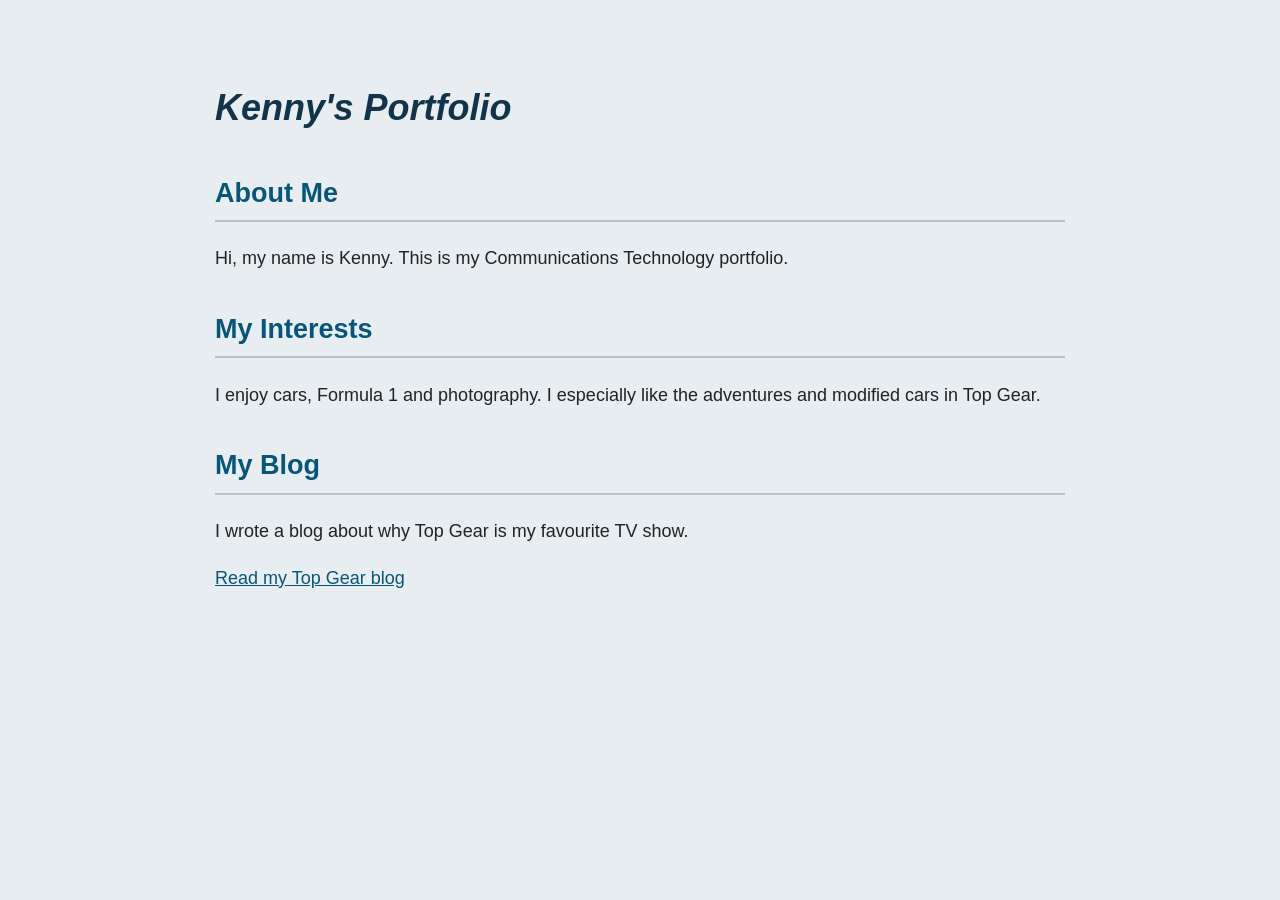
==== index.html @ f3d5f19f "Add files via upload" ====
<!DOCTYPE html>
<html lang="en">
<head>
    <meta charset="UTF-8">
    <title>Kenny's Portfolio</title>
    <link rel="stylesheet" href="styles.css">
</head>
<body>

    <h1>Kenny's Portfolio</h1>

    <h2>About Me</h2>
    <p>Hi, my name is Kenny. This is my Communications Technology portfolio.</p>

    <h2>My Interests</h2>
    <p>I enjoy cars, Formula 1 and photography. I especially like the adventures and modified cars in Top Gear.</p>

    <h2>My Blog</h2>
    <p>I wrote a blog about why Top Gear is my favourite TV show.</p>
    <p><a href="TopGear.html">Read my Top Gear blog</a></p>

</body>
</html>
---- styles.css ----
body {
    background-color: #e8edf1;
    color: #222222;
    font-family: Arial, sans-serif;
    font-size: 18px;
    line-height: 1.6;
    max-width: 850px;
    margin: 30px auto;
    padding: 25px;
}

h1 {
    color: #12344a;
    font-family: "Arial Black", Arial, sans-serif;
    font-style: italic;
}

h2 {
    color: #075578;
    border-bottom: 2px solid #b8c4cc;
    padding-bottom: 5px;
    margin-top: 35px;
}

a {
    color: #075578;
    text-decoration: underline;
}

a:focus {
    outline: 3px solid #075578;
}

img {
    display: block;
    max-width: 100%;
    height: auto;
    margin: 25px auto 5px;
}

.caption {
    color: #444444;
    font-size: 15px;
    text-align: center;
}
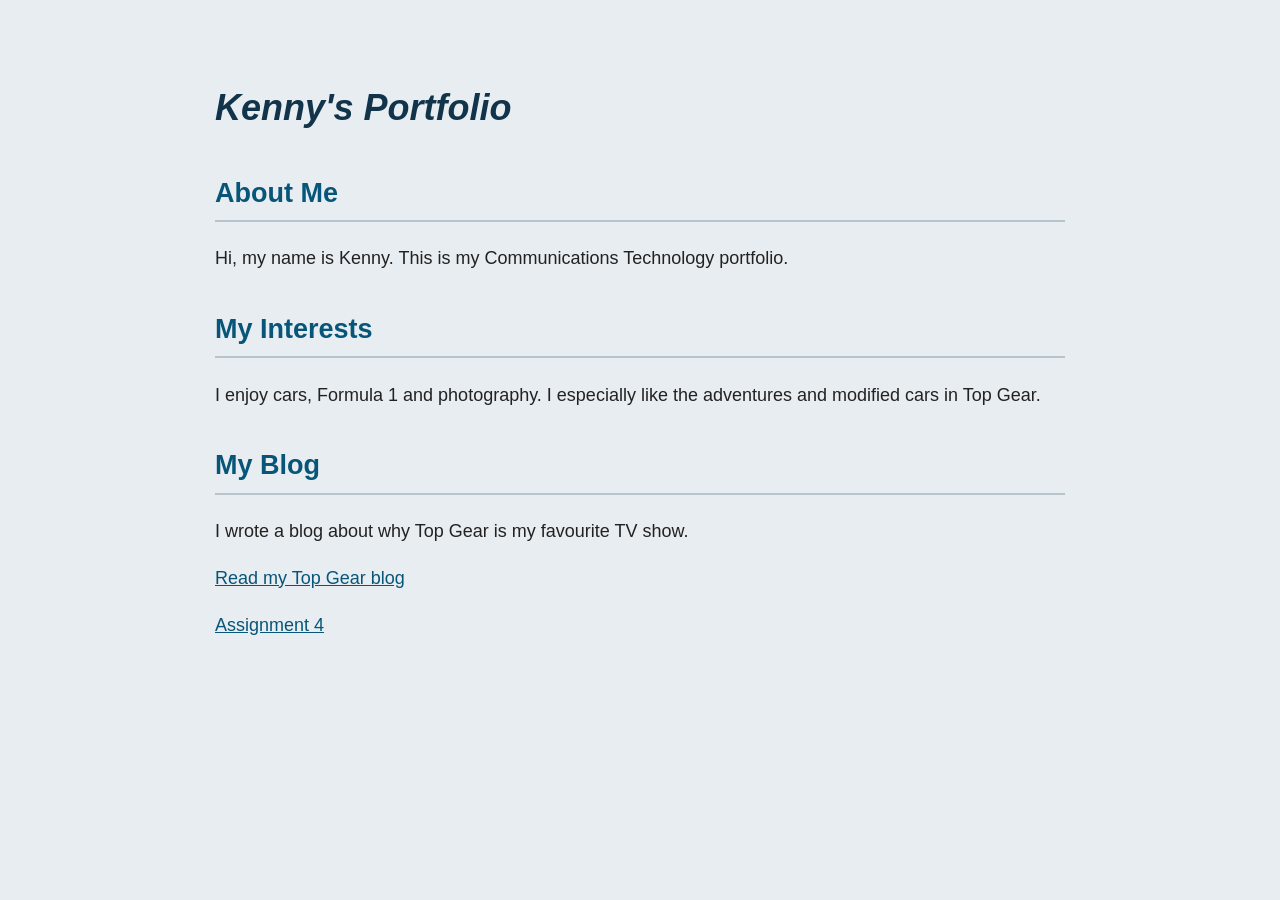
==== commit 40abb337: "Update index.html" ====
--- a/index.html
+++ b/index.html
@@ -18,6 +18,7 @@
     <h2>My Blog</h2>
     <p>I wrote a blog about why Top Gear is my favourite TV show.</p>
     <p><a href="TopGear.html">Read my Top Gear blog</a></p>
+    <a href="assignment4.html">Assignment 4</a>
 
 </body>
-</html>+</html>
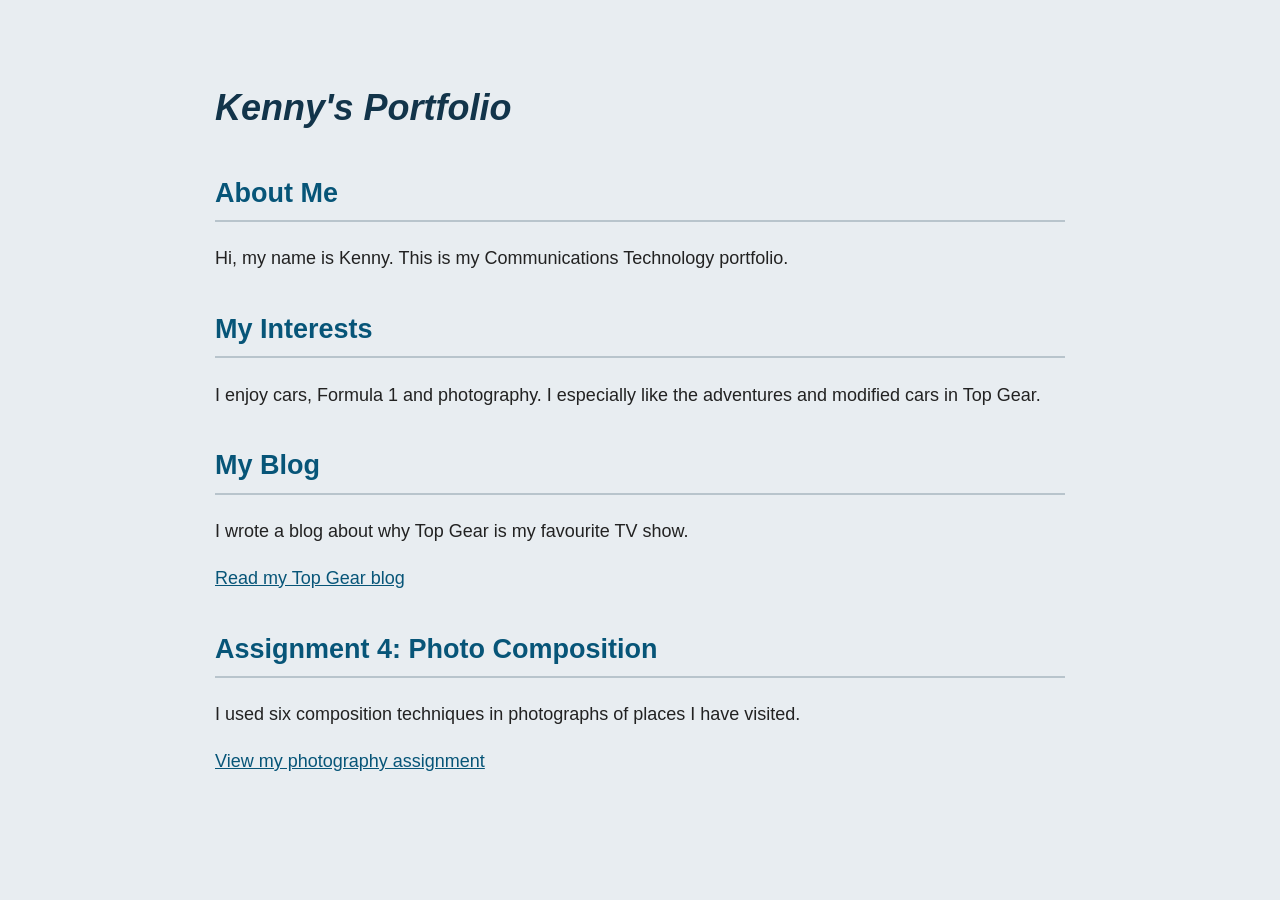
==== commit 41c2d367: "Update index.html" ====
--- a/index.html
+++ b/index.html
@@ -2,6 +2,7 @@
 <html lang="en">
 <head>
     <meta charset="UTF-8">
+    <meta name="viewport" content="width=device-width, initial-scale=1">
     <title>Kenny's Portfolio</title>
     <link rel="stylesheet" href="styles.css">
 </head>
@@ -13,12 +14,18 @@
     <p>Hi, my name is Kenny. This is my Communications Technology portfolio.</p>
 
     <h2>My Interests</h2>
-    <p>I enjoy cars, Formula 1 and photography. I especially like the adventures and modified cars in Top Gear.</p>
+    <p>
+        I enjoy cars, Formula 1 and photography.
+        I especially like the adventures and modified cars in Top Gear.
+    </p>
 
     <h2>My Blog</h2>
     <p>I wrote a blog about why Top Gear is my favourite TV show.</p>
     <p><a href="TopGear.html">Read my Top Gear blog</a></p>
-    <a href="assignment4.html">Assignment 4</a>
+
+    <h2>Assignment 4: Photo Composition</h2>
+    <p>I used six composition techniques in photographs of places I have visited.</p>
+    <p><a href="assignment4.html">View my photography assignment</a></p>
 
 </body>
 </html>
--- a/styles.css
+++ b/styles.css
@@ -42,4 +42,38 @@
     color: #444444;
     font-size: 15px;
     text-align: center;
+}
+
+.photo-pair {
+    display: flex;
+    gap: 20px;
+    align-items: flex-start;
+}
+
+.photo-pair figure {
+    flex: 1;
+    min-width: 0;
+    margin: 0;
+}
+
+.photo-pair img {
+    width: 100%;
+    margin: 10px auto 5px;
+}
+
+.photo-pair figcaption {
+    color: #444444;
+    font-size: 15px;
+    text-align: center;
+}
+
+@media (max-width: 600px) {
+    body {
+        margin: 10px auto;
+        padding: 16px;
+    }
+
+    .photo-pair {
+        flex-direction: column;
+    }
 }
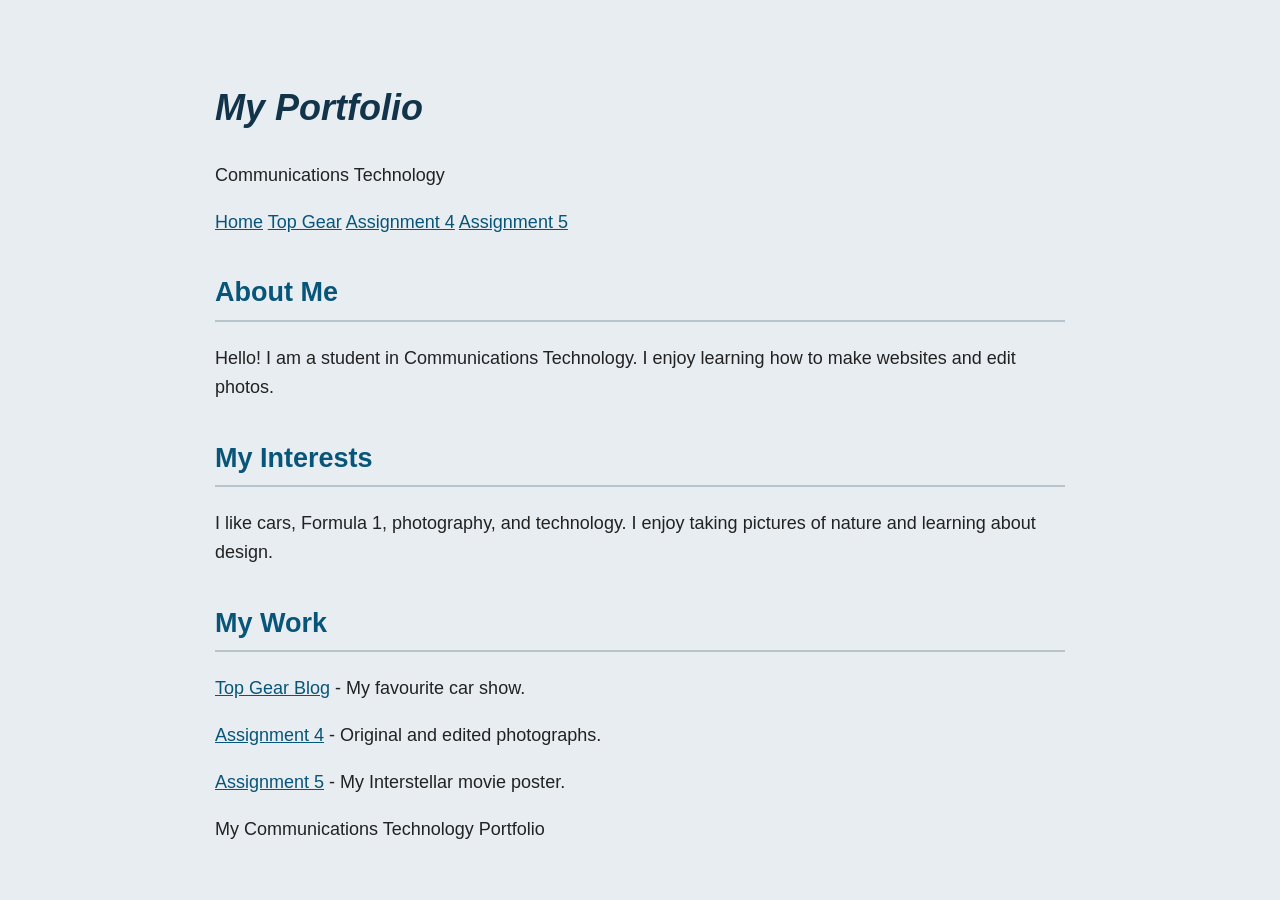
==== commit 99d3430e: "Revise index.html for new portfolio structure Updated the portfolio layout and content." ====
--- a/index.html
+++ b/index.html
@@ -2,30 +2,39 @@
 <html lang="en">
 <head>
     <meta charset="UTF-8">
-    <meta name="viewport" content="width=device-width, initial-scale=1">
-    <title>Kenny's Portfolio</title>
+    <title>My Portfolio</title>
     <link rel="stylesheet" href="styles.css">
 </head>
 <body>
 
-    <h1>Kenny's Portfolio</h1>
+<header>
+    <h1>My Portfolio</h1>
+    <p>Communications Technology</p>
+</header>
 
+<nav>
+    <a href="Main.html">Home</a>
+    <a href="TopGear.html">Top Gear</a>
+    <a href="assignment4.html">Assignment 4</a>
+    <a href="assignment5.html">Assignment 5</a>
+</nav>
+
+<main>
     <h2>About Me</h2>
-    <p>Hi, my name is Kenny. This is my Communications Technology portfolio.</p>
+    <p>Hello! I am a student in Communications Technology.
+    I enjoy learning how to make websites and edit photos.</p>
 
     <h2>My Interests</h2>
-    <p>
-        I enjoy cars, Formula 1 and photography.
-        I especially like the adventures and modified cars in Top Gear.
-    </p>
+    <p>I like cars, Formula 1, photography, and technology.
+    I enjoy taking pictures of nature and learning about design.</p>
 
-    <h2>My Blog</h2>
-    <p>I wrote a blog about why Top Gear is my favourite TV show.</p>
-    <p><a href="TopGear.html">Read my Top Gear blog</a></p>
+    <h2>My Work</h2>
+    <p><a href="TopGear.html">Top Gear Blog</a> - My favourite car show.</p>
+    <p><a href="assignment4.html">Assignment 4</a> - Original and edited photographs.</p>
+    <p><a href="assignment5.html">Assignment 5</a> - My Interstellar movie poster.</p>
+</main>
 
-    <h2>Assignment 4: Photo Composition</h2>
-    <p>I used six composition techniques in photographs of places I have visited.</p>
-    <p><a href="assignment4.html">View my photography assignment</a></p>
+<footer>My Communications Technology Portfolio</footer>
 
 </body>
 </html>
--- a/styles.css
+++ b/styles.css
@@ -76,4 +76,4 @@
     .photo-pair {
         flex-direction: column;
     }
-}+}
